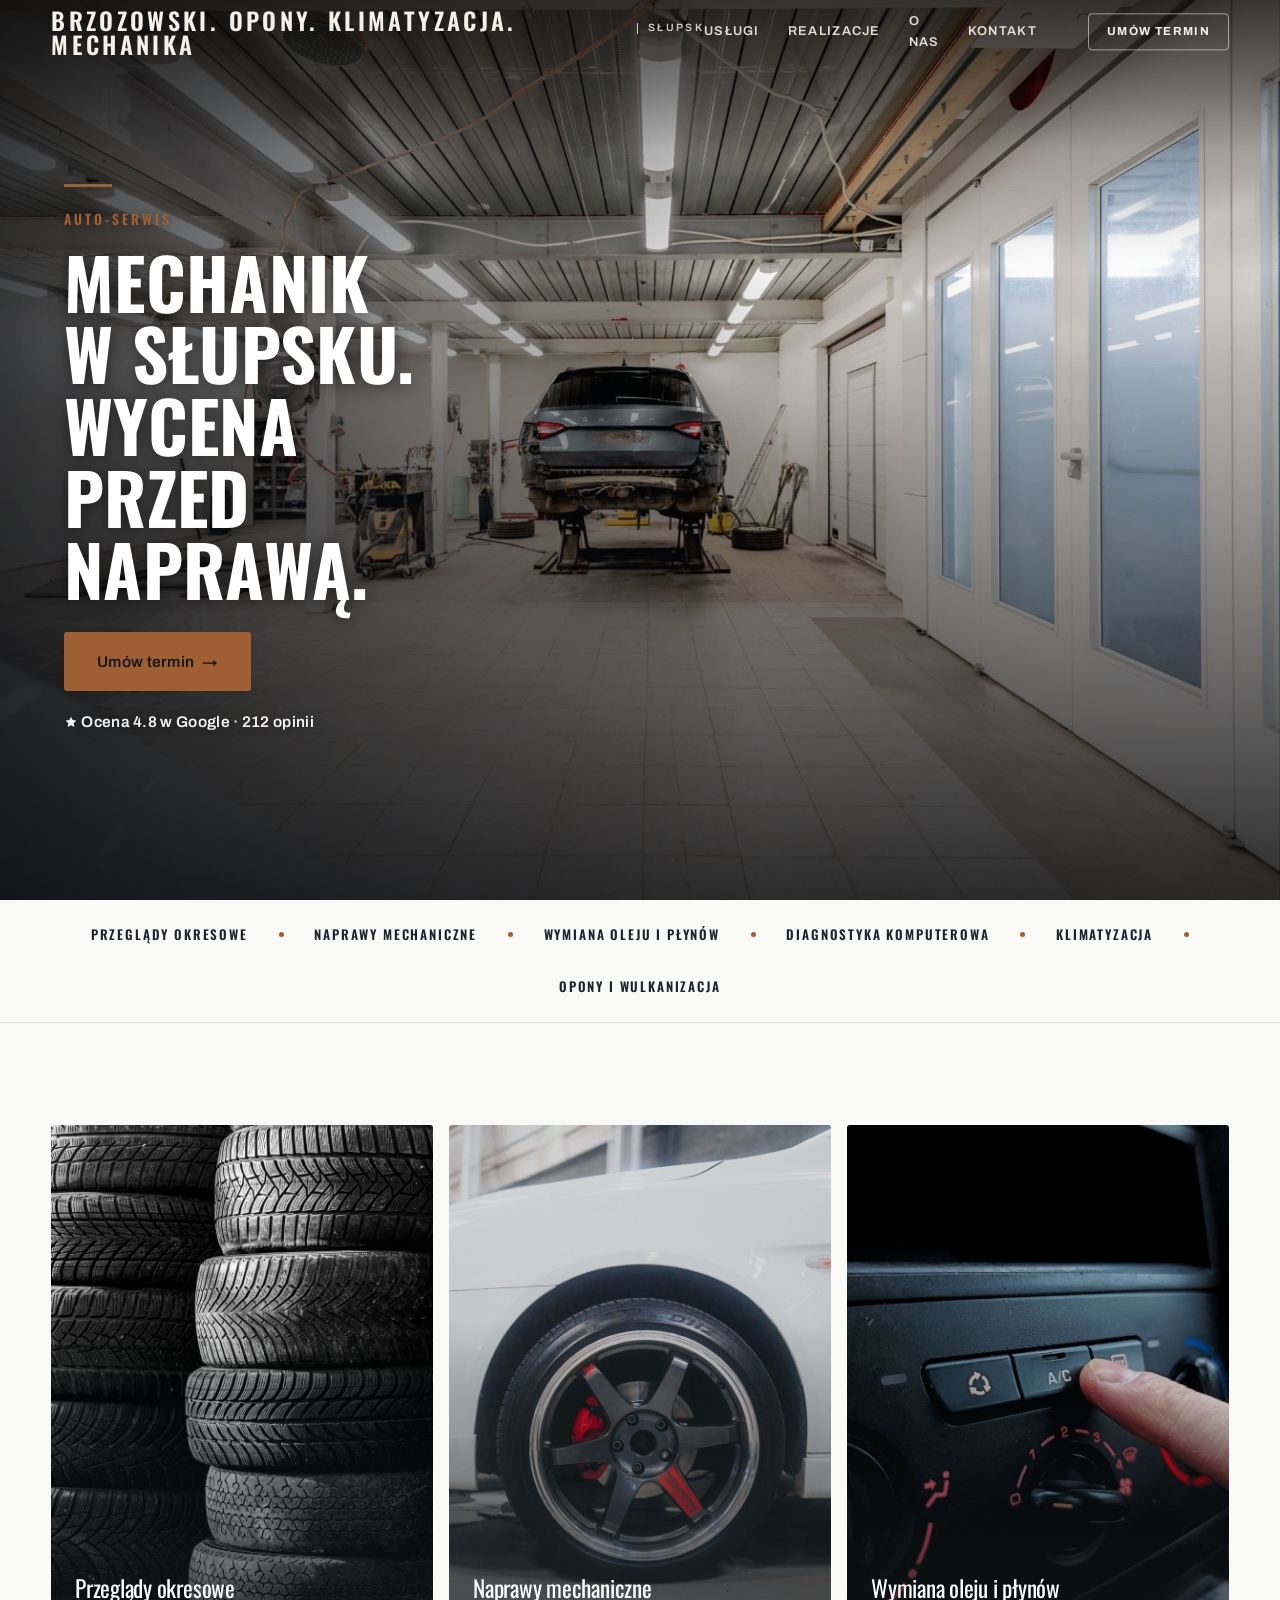
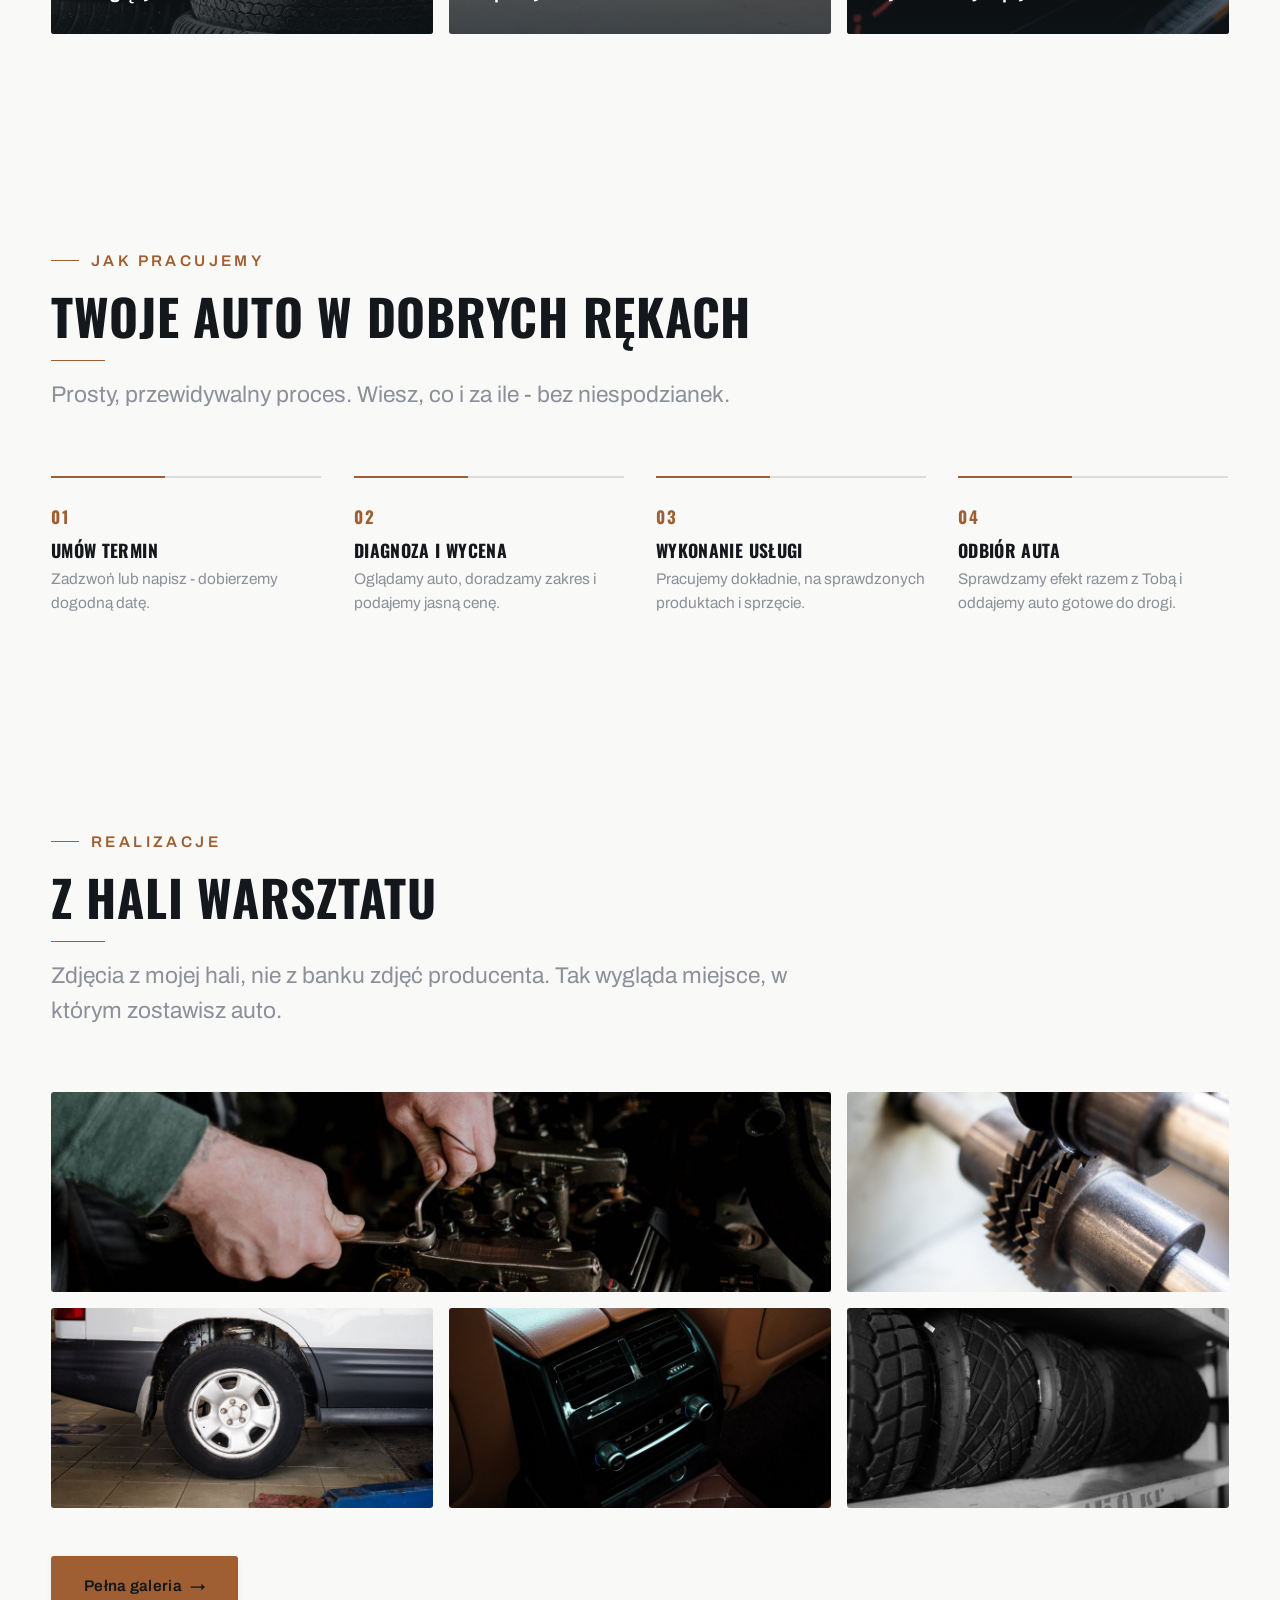
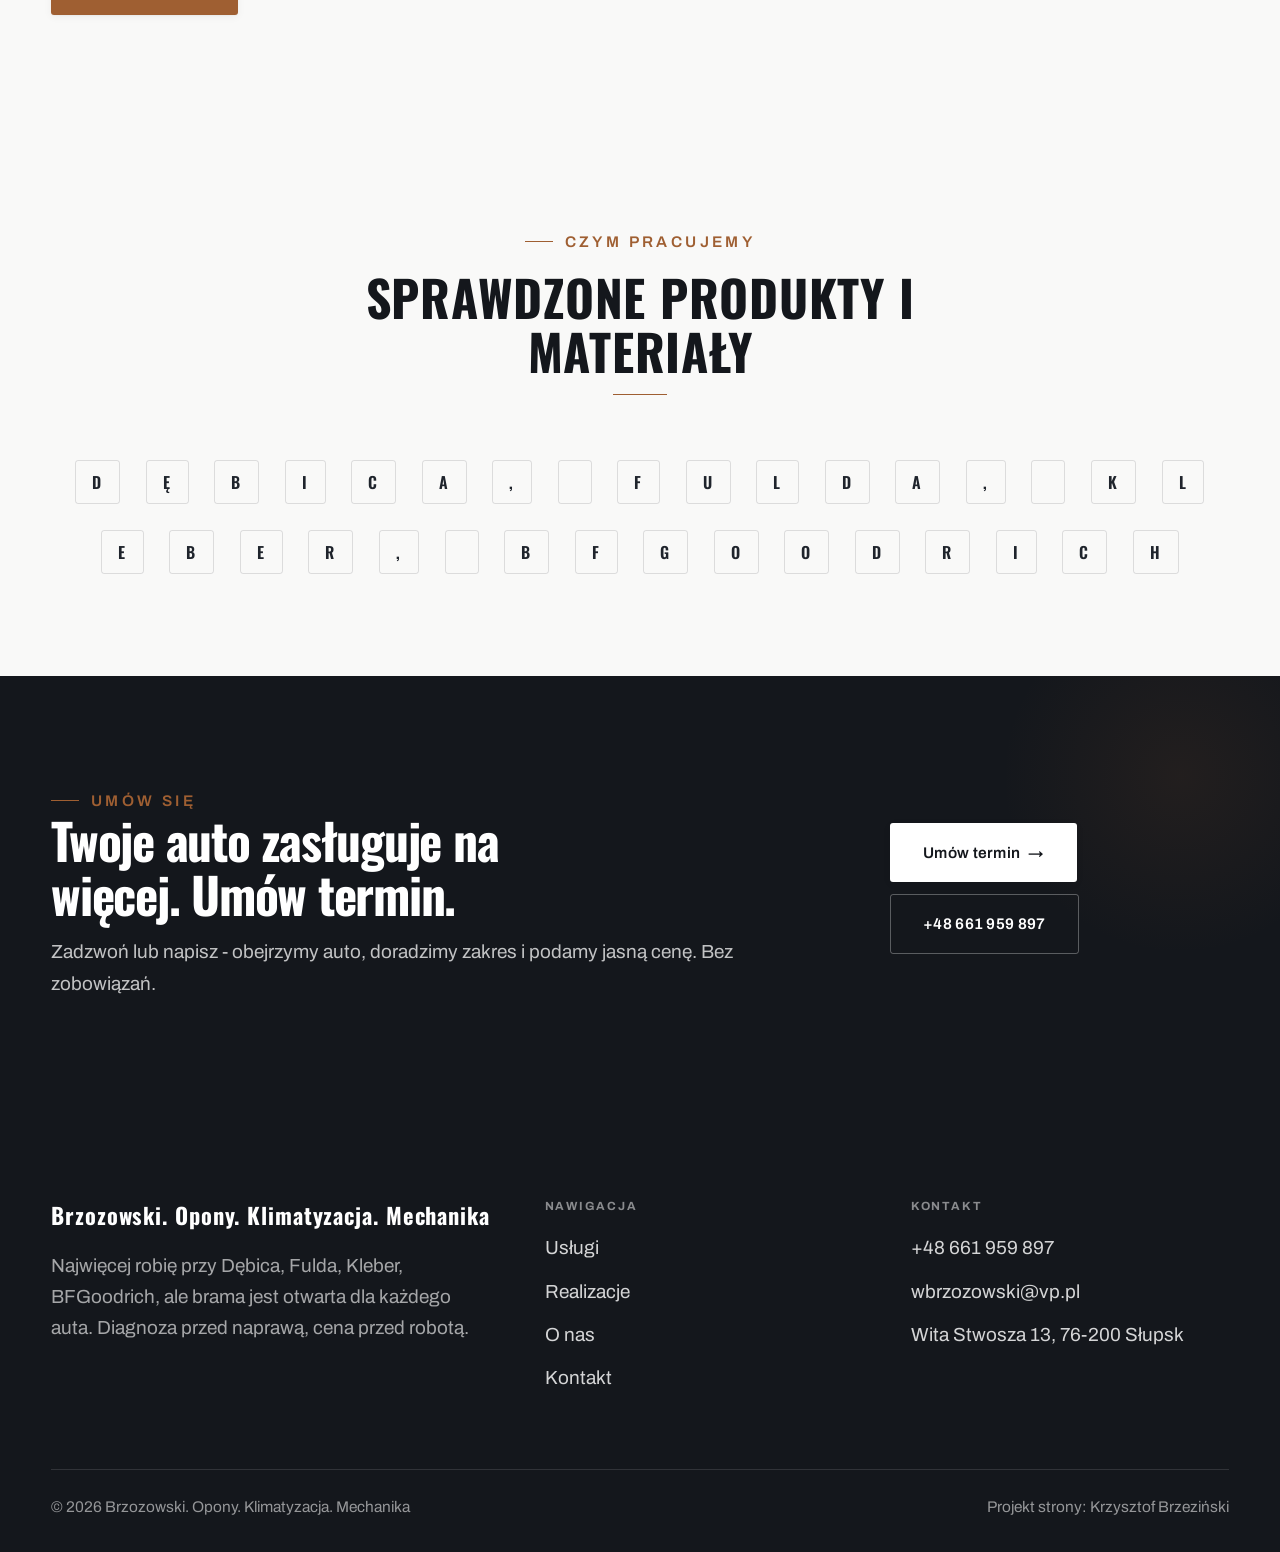
==== index.html @ 08a85382 "Strona demo: brzozowski-opony-klimatyzacja-mechanika" ====
<!DOCTYPE html>
<html lang="pl">
<head>
<meta charset="UTF-8">
<meta name="viewport" content="width=device-width, initial-scale=1.0">
<title>Mechanik Słupsk - serwis i naprawy | Brzozowski. Opony. Klimatyzacja. Mechanika</title>
<meta name="description" content="Mechanik Słupsk - od przeglądu po rozrząd. Cena przed naprawą, gwarancja na robociznę, faktura VAT albo paragon. Zadzwoń: 661 959 897.">
<link rel="preconnect" href="https://fonts.googleapis.com">
<link rel="preconnect" href="https://fonts.gstatic.com" crossorigin>
<link href="https://fonts.googleapis.com/css2?family=Oswald:wght@500;600;700&family=Archivo:wght@400;500;600&display=swap" rel="stylesheet">
<link rel="stylesheet" href="assets/styles.css">
</head>
<body>

<header class="nav">
  <div class="wrap nav-inner">
    <a class="brand" href="index.html"><span class="name">Brzozowski. Opony. Klimatyzacja. Mechanika</span><span class="sub">Słupsk</span></a>
    <nav class="nav-links">
      <a href="oferta.html">Usługi</a>
      <a href="realizacje.html">Realizacje</a>
      <a href="o-nas.html">O nas</a>
      <a href="kontakt.html">Kontakt</a>
      <a href="kontakt.html" class="btn btn-accent">Umów termin</a>
    </nav>
    <button class="nav-toggle" aria-label="Menu"><span></span><span></span><span></span></button>
  </div>
</header>

<section class="hero-auto">
  <img class="ha-bg" src="img/hero.jpg" alt="Brzozowski. Opony. Klimatyzacja. Mechanika">
  <div class="ha-veil"></div>
  <div class="ha-inner">
    <span class="ha-tick" aria-hidden="true"></span>
    <span class="ha-kicker">Auto-serwis</span>
    <h1 class="ha-claim">Mechanik w Słupsku. Wycena przed naprawą.</h1>
    <a href="kontakt.html" class="btn btn-accent ha-cta">Umów termin <span class="arr">→</span></a>
      <p class="ha-rating"><svg class="ico-star" width="14" height="14" viewBox="0 0 24 24" style="vertical-align:-2px" aria-hidden="true"><path d="M12 2.8l2.85 5.8 6.4.93-4.63 4.5 1.1 6.37L12 17.4l-5.72 3 1.1-6.37-4.63-4.5 6.4-.93L12 2.8Z" fill="currentColor"/></svg> Ocena 4.8 w Google · 212 opinii</p>
  </div>
</section>
<section class="spec-ribbon">
  <div class="wrap">
    <ul class="sr-row reveal"><li>Przeglądy okresowe</li><li>Naprawy mechaniczne</li><li>Wymiana oleju i płynów</li><li>Diagnostyka komputerowa</li><li>Klimatyzacja</li><li>Opony i wulkanizacja</li></ul>
  </div>
</section>
<section class="gateways-band">
  <div class="wrap">
    <div class="gateways">
      <a href="oferta.html" class="gateway reveal"><img src="img/g1.jpg" alt="Przeglądy okresowe" loading="lazy"><span class="g-ttl">Przeglądy okresowe</span></a>
      <a href="oferta.html" class="gateway reveal"><img src="img/g2.jpg" alt="Naprawy mechaniczne" loading="lazy"><span class="g-ttl">Naprawy mechaniczne</span></a>
      <a href="oferta.html" class="gateway reveal"><img src="img/g3.jpg" alt="Wymiana oleju i płynów" loading="lazy"><span class="g-ttl">Wymiana oleju i płynów</span></a>
    </div>
  </div>
</section>
<section class="auto-proc">
  <div class="wrap">
    <div class="head reveal">
      <span class="eyebrow">Jak pracujemy</span>
      <h2>Twoje auto w dobrych rękach</h2>
      <p>Prosty, przewidywalny proces. Wiesz, co i za ile - bez niespodzianek.</p>
    </div>
    <ol class="auto-proc-row">
      <li class="reveal"><span class="ap-no">01</span><h3>Umów termin</h3><p>Zadzwoń lub napisz - dobierzemy dogodną datę.</p></li>
      <li class="reveal"><span class="ap-no">02</span><h3>Diagnoza i wycena</h3><p>Oglądamy auto, doradzamy zakres i podajemy jasną cenę.</p></li>
      <li class="reveal"><span class="ap-no">03</span><h3>Wykonanie usługi</h3><p>Pracujemy dokładnie, na sprawdzonych produktach i sprzęcie.</p></li>
      <li class="reveal"><span class="ap-no">04</span><h3>Odbiór auta</h3><p>Sprawdzamy efekt razem z Tobą i oddajemy auto gotowe do drogi.</p></li>
    </ol>
  </div>
</section>
<section>
  <div class="wrap">
    <div class="head reveal">
      <span class="eyebrow">Realizacje</span>
      <h2>Z hali warsztatu</h2>
      <p>Zdjęcia z mojej hali, nie z banku zdjęć producenta. Tak wygląda miejsce, w którym zostawisz auto.</p>
    </div>
    <div class="gallery">
      <div class="tile t-two3 reveal"><img src="img/g4.jpg" alt="Serwis klimatyzacji" loading="lazy"><div class="cap">Serwis klimatyzacji</div></div>
      <div class="tile t-third reveal"><img src="img/g5.jpg" alt="Wymiana opon" loading="lazy"><div class="cap">Wymiana opon</div></div>
      <div class="tile t-third reveal"><img src="img/g6.jpg" alt="Auto gotowe do odbioru" loading="lazy"><div class="cap">Auto gotowe do odbioru</div></div>
      <div class="tile t-third reveal"><img src="img/g7.jpg" alt="Brzozowski. Opony. Klimatyzacja. Mechanika" loading="lazy"></div>
      <div class="tile t-third reveal"><img src="img/g8.jpg" alt="Brzozowski. Opony. Klimatyzacja. Mechanika" loading="lazy"></div>
    </div>
    <div style="margin-top:var(--space-7)" class="reveal"><a href="realizacje.html" class="btn btn-accent">Pełna galeria <span class="arr">→</span></a></div>
  </div>
</section>
<section class="auto-marki">
  <div class="wrap">
    <div class="head center reveal">
      <span class="eyebrow">Czym pracujemy</span>
      <h2>Sprawdzone produkty i materiały</h2>
    </div>
    <ul class="marki-list reveal"><li>D</li><li>ę</li><li>b</li><li>i</li><li>c</li><li>a</li><li>,</li><li> </li><li>F</li><li>u</li><li>l</li><li>d</li><li>a</li><li>,</li><li> </li><li>K</li><li>l</li><li>e</li><li>b</li><li>e</li><li>r</li><li>,</li><li> </li><li>B</li><li>F</li><li>G</li><li>o</li><li>o</li><li>d</li><li>r</li><li>i</li><li>c</li><li>h</li></ul>
  </div>
</section>
<section class="cta">
  <div class="wrap">
    <div class="reveal">
      <span class="eyebrow">Umów się</span>
      <h2>Twoje auto zasługuje na więcej. Umów termin.</h2>
      <p>Zadzwoń lub napisz - obejrzymy auto, doradzimy zakres i podamy jasną cenę. Bez zobowiązań.</p>
    </div>
    <div class="cta-actions reveal">
      <a href="kontakt.html" class="btn btn-light">Umów termin <span class="arr">→</span></a>
      <a href="tel:+48661959897" class="btn btn-ghost" style="color:#fff;border-color:rgba(255,255,255,.3)">+48 661 959 897</a>
    </div>
  </div>
</section>

<footer>
  <div class="wrap">
    <div class="foot-grid">
      <div class="foot-brand">
        <div class="name">Brzozowski. Opony. Klimatyzacja. Mechanika</div>
        <p>Najwięcej robię przy Dębica, Fulda, Kleber, BFGoodrich, ale brama jest otwarta dla każdego auta. Diagnoza przed naprawą, cena przed robotą.</p>
      </div>
      <div class="foot-col">
        <h4>Nawigacja</h4>
        <a href="oferta.html">Usługi</a>
        <a href="realizacje.html">Realizacje</a>
        <a href="o-nas.html">O nas</a>
        <a href="kontakt.html">Kontakt</a>
      </div>
      <div class="foot-col">
        <h4>Kontakt</h4>
        <a href="tel:+48661959897">+48 661 959 897</a>
        <a href="mailto:wbrzozowski@vp.pl">wbrzozowski@vp.pl</a>
        <p>Wita Stwosza 13, 76-200 Słupsk</p>
      </div>
    </div>
    <div class="foot-bot">
      <span>© 2026 Brzozowski. Opony. Klimatyzacja. Mechanika</span>
      <span>Projekt strony: Krzysztof Brzeziński</span>
    </div>
  </div>
</footer>
<div class="sticky-reserve"><a class="sr-book" href="kontakt.html">Umów termin</a><a class="sr-call" href="tel:+48661959897" aria-label="Zadzwoń"><svg class="ico-tel" width="16" height="16" viewBox="0 0 24 24" fill="none" aria-hidden="true"><path d="M6.6 10.8a15.5 15.5 0 0 0 6.6 6.6l2.2-2.2a1 1 0 0 1 1-.24 11.4 11.4 0 0 0 3.6.58 1 1 0 0 1 1 1V20a1 1 0 0 1-1 1A17 17 0 0 1 3 4a1 1 0 0 1 1-1h3.5a1 1 0 0 1 1 1c0 1.25.2 2.46.58 3.6a1 1 0 0 1-.25 1l-2.23 2.2Z" fill="currentColor"/></svg></a></div>

<script src="assets/main.js"></script>
</body>
</html>
---- assets/styles.css ----
/* ============================================================
   STOLBASZ — premium, architektoniczny B2B fit-out
   Jasna paleta, zero brązu. System wg premium-web-craft.
   Projekt strony: Krzysztof Brzeziński
   ============================================================ */

:root{
  /* PALETA — jasna, architektoniczna, chłodna */
  --paper:#f4f5f7;          /* główne tło */
  --paper-2:#e7e9ee;        /* sekcje alternatywne (chłodny jasny szary) */
  --paper-3:#e7e9ee;        /* delikatne wypełnienia */
  --ink:#14171c;            /* tekst główny — chłodny grafit */
  --ink-soft:#1f242c;       /* nagłówki drugorzędne */
  --muted:#8b9099;          /* tekst poboczny */
  --line:rgba(20,23,28,.12);/* hairline */
  --accent:#c8a04a;         /* stonowany petrol-slate — jedyny akcent */
  --accent-d:#9a7a31;
  --accent-soft:rgba(200,160,74,.10);
  --dark:#14171c;           /* sekcje ciemne (stopka/CTA) */

  /* ODSTĘPY — skala 4/8 */
  --space-1:4px; --space-2:8px; --space-3:12px; --space-4:16px; --space-5:24px;
  --space-6:32px; --space-7:48px; --space-8:64px; --space-9:96px; --space-10:128px;

  /* TYPOGRAFIA — fluid clamp() (skala podbita 16.07.2026: większe, czytelniejsze litery — uwaga Adama) */
  --text-sm:clamp(.9rem,.87rem + .12vw,1rem);
  --text-base:clamp(1.08rem,1.04rem + .18vw,1.2rem);
  --text-lg:clamp(1.24rem,1.15rem + .34vw,1.44rem);
  --text-h3:clamp(1.34rem,1.22rem + .55vw,1.66rem);
  --text-h2:clamp(2.1rem,1.66rem + 2.1vw,3.1rem);
  --text-h1:clamp(2.9rem,2.1rem + 4vw,5.1rem);

  /* PROMIENIE — architektoniczne, raczej ostre */
  --r-sm:3px; --r-md:6px; --r-lg:10px;

  /* RUCH */
  --ease:cubic-bezier(.25,.46,.45,.94); --dur:.24s;

  /* CIENIE — miękkie, warstwowe */
  --sh-sm:0 1px 2px rgba(16,24,32,.04), 0 2px 8px rgba(16,24,32,.05);
  --sh-md:0 2px 6px rgba(16,24,32,.05), 0 12px 28px -8px rgba(16,24,32,.12);
  --sh-lg:0 6px 14px rgba(16,24,32,.07), 0 26px 56px -18px rgba(16,24,32,.22);

  --hairline:1px solid var(--line);

  --font-display:'Oswald','Archivo',sans-serif;
  --font-body:'Archivo',sans-serif;
}

*{box-sizing:border-box;margin:0;padding:0}
html{scroll-behavior:smooth}
body{
  font-family:var(--font-body);
  font-size:var(--text-base);
  line-height:1.65;
  color:var(--ink);
  background:var(--paper);
  -webkit-font-smoothing:antialiased;
  text-rendering:optimizeLegibility;
}
img{max-width:100%;display:block}
a{color:inherit;text-decoration:none}

.wrap{width:min(92%,1180px);margin-inline:auto}
section{padding-block:clamp(52px,6.5vw,96px)}

h1,h2,h3{font-family:var(--font-display);font-weight:700;line-height:1.08;letter-spacing:-.02em;color:var(--ink)}
h1{font-size:var(--text-h1);letter-spacing:-.035em}
h2{font-size:var(--text-h2);letter-spacing:-.025em}
h3{font-size:var(--text-h3)}
p{max-width:65ch}

.eyebrow{
  font-family:var(--font-body);
  font-size:var(--text-sm);
  font-weight:600;
  letter-spacing:.18em;
  text-transform:uppercase;
  color:var(--accent);
  display:inline-flex;align-items:center;gap:var(--space-3);
}
.eyebrow::before{content:"";width:28px;height:1px;background:var(--accent);display:inline-block}

.muted{color:var(--muted)}
.lead{font-size:var(--text-lg);line-height:1.55;color:var(--ink-soft);max-width:50ch}

/* ---------- BUTTONS ---------- */
.btn{
  display:inline-flex;align-items:center;gap:var(--space-2);
  font-weight:600;font-size:var(--text-sm);letter-spacing:.02em;
  padding:var(--space-4) var(--space-6);
  border-radius:var(--r-sm);
  transition:transform var(--dur) var(--ease),box-shadow var(--dur) var(--ease),background var(--dur) var(--ease);
  cursor:pointer;border:1px solid transparent;
}
.btn-accent{background:var(--accent);color:#fff;box-shadow:var(--sh-sm)}
.btn-accent:hover{background:var(--accent-d);transform:translateY(-2px);box-shadow:var(--sh-md)}
.btn-accent:active{transform:translateY(0);box-shadow:var(--sh-sm)}
.btn-ghost{background:transparent;color:var(--ink);border-color:var(--line)}
.btn-ghost:hover{border-color:var(--accent);color:var(--accent);transform:translateY(-2px)}
.btn-light{background:#fff;color:var(--ink);box-shadow:var(--sh-sm)}
.btn-light:hover{transform:translateY(-2px);box-shadow:var(--sh-md)}
.btn .arr{transition:transform var(--dur) var(--ease)}
.btn:hover .arr{transform:translateX(4px)}

/* ---------- NAV ---------- */
.nav{
  position:sticky;top:0;z-index:50;
  background:color-mix(in srgb,var(--paper) 88%,transparent);
  backdrop-filter:saturate(140%) blur(10px);
  border-bottom:var(--hairline);
}
.nav-inner{display:flex;align-items:center;justify-content:space-between;height:72px}
.brand{display:flex;flex-direction:column;line-height:1}
.brand .name{font-family:var(--font-display);font-weight:800;font-size:1.35rem;letter-spacing:.04em}
.brand .sub{font-size:.62rem;letter-spacing:.34em;text-transform:uppercase;color:var(--muted);margin-top:5px}
.nav-links{display:flex;align-items:center;gap:var(--space-6)}
.nav-links a{font-size:var(--text-sm);font-weight:500;color:var(--ink-soft);position:relative;padding-block:4px;transition:color var(--dur) var(--ease)}
.nav-links a::after{content:"";position:absolute;left:0;bottom:0;width:0;height:1.5px;background:var(--accent);transition:width var(--dur) var(--ease)}
.nav-links a:hover,.nav-links a.active{color:var(--ink)}
.nav-links a:hover::after,.nav-links a.active::after{width:100%}
.nav-links .btn{padding:var(--space-2) var(--space-5)}
/* przyciski w nav: właściwy kolor (przebij .nav-links a) + bez podkreślenia */
.nav-links a.btn-accent{color:#fff}
.nav-links a.btn-ghost,.nav-links a.btn-light{color:var(--ink)}
.nav-links a.btn::after{display:none}
.nav-toggle{display:none;background:none;border:none;cursor:pointer;flex-direction:column;gap:5px;padding:8px}
.nav-toggle span{width:24px;height:2px;background:var(--ink);transition:var(--dur)}

/* ---------- HERO (split) ---------- */
.hero{position:relative;overflow:hidden;border-bottom:var(--hairline)}
.hero-grid{display:grid;grid-template-columns:1.05fr .95fr;gap:clamp(24px,4vw,60px);align-items:center;
  padding-block:clamp(36px,4.5vw,64px)}
.hero-copy .eyebrow{margin-bottom:var(--space-5)}
.hero-copy h1{margin-bottom:var(--space-5)}
.hero-copy .lead{margin-bottom:var(--space-7)}
.hero-actions{display:flex;flex-wrap:wrap;gap:var(--space-4)}
.hero-art{position:relative;aspect-ratio:4/3;border-radius:var(--r-lg);overflow:hidden;box-shadow:var(--sh-lg)}
.hero-art img{width:100%;height:100%;object-fit:cover}
.hero-art::after{content:"";position:absolute;inset:0;background:linear-gradient(180deg,transparent 55%,rgba(18,24,28,.28))}
.hero-badge{position:absolute;left:var(--space-5);bottom:var(--space-5);z-index:2;
  background:rgba(252,252,251,.94);backdrop-filter:blur(4px);
  border-radius:var(--r-md);padding:var(--space-4) var(--space-5);box-shadow:var(--sh-md);max-width:78%}
.hero-badge strong{display:block;font-family:var(--font-display);font-size:1rem;letter-spacing:-.01em}
.hero-badge span{font-size:var(--text-sm);color:var(--muted)}

/* ---------- HERO duży / kinowy (strona główna) ---------- */
.hero-cine{position:relative;min-height:clamp(560px,82vh,840px);min-height:clamp(560px,82svh,840px);display:flex;align-items:center;overflow:hidden;border-bottom:var(--hairline)}
.hero-cine>img{position:absolute;inset:0;width:100%;height:100%;object-fit:cover;z-index:0}
.hero-cine::after{content:"";position:absolute;inset:0;z-index:1;
  background:linear-gradient(95deg,rgba(13,18,23,.86) 0%,rgba(13,18,23,.64) 32%,rgba(13,18,23,.24) 62%,rgba(13,18,23,.04) 100%)}
.hero-cine .wrap{position:relative;z-index:2;padding-block:var(--space-8)}
.hero-cine .hero-copy{max-width:660px}
.hero-cine .eyebrow{color:#fff;margin-bottom:var(--space-5)}
.hero-cine .eyebrow::before{background:#fff}
.hero-cine h1{color:#fff;margin-bottom:var(--space-5);font-size:clamp(2.9rem,2rem + 4.4vw,5.2rem)}
.hero-cine .lead{color:rgba(255,255,255,.92);max-width:48ch;margin-bottom:var(--space-7)}
.hero-cine .hero-actions{display:flex;flex-wrap:wrap;gap:var(--space-4)}
@media(max-width:680px){
  .hero-cine{min-height:clamp(520px,76vh,640px);min-height:clamp(520px,76svh,640px);align-items:flex-end}
  .hero-cine::after{background:linear-gradient(0deg,rgba(13,18,23,.9) 6%,rgba(13,18,23,.45) 55%,rgba(13,18,23,.25) 100%)}
  .hero-cine .wrap{padding-bottom:var(--space-9)}
}

/* full-bleed hero variant (podstrony) */
.pagehead{position:relative;min-height:46vh;min-height:46svh;display:flex;align-items:flex-end;overflow:hidden;border-bottom:var(--hairline)}
.pagehead img{position:absolute;inset:0;width:100%;height:100%;object-fit:cover}
.pagehead::after{content:"";position:absolute;inset:0;background:linear-gradient(180deg,rgba(18,24,28,.25),rgba(18,24,28,.62))}
.pagehead .wrap{position:relative;z-index:2;padding-block:var(--space-9);color:#fff}
.pagehead h1{color:#fff;max-width:18ch}
.pagehead .eyebrow{color:#fff}
.pagehead .eyebrow::before{background:#fff}
.pagehead p{color:rgba(255,255,255,.86);margin-top:var(--space-4);max-width:54ch}

/* ---------- STRIP (pasek skrótów / liczby) ---------- */
.strip{background:var(--dark);color:#fff}
.strip .wrap{display:grid;grid-template-columns:repeat(4,1fr);gap:var(--space-6);padding-block:var(--space-8)}
.strip .item .k{font-family:var(--font-display);font-size:clamp(1.6rem,1.2rem + 1.4vw,2.4rem);font-weight:800;letter-spacing:-.02em;color:#fff}
.strip .item .v{font-size:var(--text-sm);color:rgba(255,255,255,.66);margin-top:var(--space-2);line-height:1.45}
.strip .item{border-left:2px solid var(--accent);padding-left:var(--space-5)}

/* ---------- SECTION HEAD ---------- */
.head{max-width:48rem;margin-bottom:var(--space-8)}
.head.center{margin-inline:auto;text-align:center}
.head .eyebrow{margin-bottom:var(--space-4)}
.head h2{margin-bottom:var(--space-4)}
.head p{color:var(--muted);font-size:var(--text-lg);line-height:1.55}
.head.center p{margin-inline:auto}

/* ---------- INTRO SPLIT ---------- */
.split{display:grid;grid-template-columns:.92fr 1.08fr;gap:clamp(28px,5vw,80px);align-items:center}
.split.rev{grid-template-columns:1.08fr .92fr}
.split.rev .split-art{order:-1}
.split-art{position:relative;aspect-ratio:5/4;border-radius:var(--r-lg);overflow:hidden;box-shadow:var(--sh-lg)}
.split-art img{width:100%;height:100%;object-fit:cover}
.split-copy h2{margin-bottom:var(--space-5)}
.split-copy p+p{margin-top:var(--space-4)}
.split-copy .btn{margin-top:var(--space-6)}

/* ---------- SERVICES (zakres) ---------- */
.svc-grid{display:grid;grid-template-columns:repeat(auto-fit,minmax(280px,1fr));gap:var(--space-5)}
.svc{background:#fff;border:var(--hairline);border-radius:var(--r-md);padding:var(--space-7) var(--space-6);
  transition:transform var(--dur) var(--ease),box-shadow var(--dur) var(--ease),border-color var(--dur) var(--ease);
  position:relative;overflow:hidden}
.svc::before{content:"";position:absolute;left:0;top:0;width:3px;height:0;background:var(--accent);transition:height var(--dur) var(--ease)}
.svc:hover{transform:translateY(-4px);box-shadow:var(--sh-md);border-color:transparent}
.svc:hover::before{height:100%}
.svc .ic{font-family:var(--font-display);font-size:.8rem;font-weight:700;letter-spacing:.12em;color:var(--accent);margin-bottom:var(--space-4)}
.svc h3{margin-bottom:var(--space-3);font-size:1.22rem}
.svc p{color:var(--muted);font-size:var(--text-base);line-height:1.6}

/* big detailed service rows */
.svc-row{display:grid;grid-template-columns:.8fr 1.2fr;gap:clamp(20px,4vw,60px);align-items:center;padding-block:var(--space-8)}
.svc-row+.svc-row{border-top:var(--hairline)}
.svc-row.rev{grid-template-columns:1.2fr .8fr}
.svc-row.rev .svc-row-art{order:-1}
.svc-row-art{aspect-ratio:4/3;border-radius:var(--r-md);overflow:hidden;box-shadow:var(--sh-md)}
.svc-row-art img{width:100%;height:100%;object-fit:cover}
.svc-row h3{font-size:1.5rem;margin-bottom:var(--space-4)}
.svc-row .num{font-family:var(--font-display);font-size:.85rem;font-weight:700;letter-spacing:.14em;color:var(--accent);display:block;margin-bottom:var(--space-3)}
.svc-row ul{list-style:none;margin-top:var(--space-4);display:flex;flex-direction:column;gap:var(--space-2)}
.svc-row li{position:relative;padding-left:var(--space-5);color:var(--muted);font-size:var(--text-base)}
.svc-row li::before{content:"";position:absolute;left:0;top:.62em;width:8px;height:1px;background:var(--accent)}

/* ---------- GALLERY (realizacje) ---------- */
.gallery{display:grid;grid-template-columns:repeat(12,1fr);gap:var(--space-4);grid-auto-rows:200px}
/* GALERIA MASONRY — pionowe zdjęcia (portrety beauty/wellness) bez przycinania: kolumny, height auto */
.gallery-masonry{column-count:3;column-gap:var(--space-4)}
@media(max-width:900px){.gallery-masonry{column-count:2}}
@media(max-width:560px){.gallery-masonry{column-count:1}}
.gallery-masonry .m-tile{break-inside:avoid;margin:0 0 var(--space-4);padding:0;position:relative;overflow:hidden;border-radius:var(--r-md);border:1px solid var(--line)}
.gallery-masonry .m-tile img{width:100%;height:auto;display:block}
.gallery-masonry .m-tile .cap{position:absolute;left:0;right:0;bottom:0;padding:var(--space-4);color:#fff;background:linear-gradient(0deg,rgba(0,0,0,.55),transparent);font-size:var(--text-sm)}
.gallery-masonry .m-tile .cap small{display:block;font-weight:400;opacity:.78;letter-spacing:.04em;text-transform:uppercase;font-size:.66rem;margin-top:3px}
.tile{position:relative;overflow:hidden;border-radius:var(--r-md);box-shadow:var(--sh-sm);
  transition:transform var(--dur) var(--ease),box-shadow var(--dur) var(--ease)}
.tile img{width:100%;height:100%;object-fit:cover;transition:transform .6s var(--ease)}
.tile:hover{box-shadow:var(--sh-md)}
.tile:hover img{transform:scale(1.05)}
.tile .cap{position:absolute;left:0;right:0;bottom:0;padding:var(--space-5) var(--space-4) var(--space-4);
  background:linear-gradient(transparent,rgba(18,24,28,.78));color:#fff;
  font-size:var(--text-sm);font-weight:600;letter-spacing:.01em;
  opacity:0;transform:translateY(8px);transition:var(--dur) var(--ease)}
.tile:hover .cap{opacity:1;transform:translateY(0)}
.tile .cap small{display:block;font-weight:400;opacity:.78;letter-spacing:.04em;text-transform:uppercase;font-size:.66rem;margin-top:3px}
/* bento spans */
.t-wide{grid-column:span 6}
.t-tall{grid-column:span 6;grid-row:span 2}
.t-std{grid-column:span 6}
.t-third{grid-column:span 4}
.t-two3{grid-column:span 8}

/* ---------- TRUST / WIARYGODNOŚĆ ---------- */
.trust{background:var(--paper-2)}
.trust-grid{display:grid;grid-template-columns:repeat(auto-fit,minmax(240px,1fr));gap:var(--space-5);margin-top:var(--space-7)}
.trust-card{background:#fff;border-radius:var(--r-md);padding:var(--space-7) var(--space-6);box-shadow:var(--sh-sm);border-top:3px solid var(--accent)}
.trust-card .big{font-family:var(--font-display);font-size:clamp(1.8rem,1.3rem + 1.6vw,2.6rem);font-weight:800;letter-spacing:-.02em;color:var(--ink);line-height:1}
.trust-card h3{font-size:1.12rem;margin:var(--space-3) 0 var(--space-2)}
.trust-card p{color:var(--muted);font-size:var(--text-base);line-height:1.55}

/* ---------- CTA band ---------- */
.cta{background:var(--dark);color:#fff;position:relative;overflow:hidden}
.cta .wrap{display:grid;grid-template-columns:1.4fr .6fr;gap:var(--space-7);align-items:center;position:relative;z-index:2}
.cta h2{color:#fff;max-width:20ch}
.cta p{color:rgba(255,255,255,.74);margin-top:var(--space-4)}
.cta-actions{display:flex;flex-direction:column;gap:var(--space-3);align-items:flex-start}
.cta::before{content:"";position:absolute;right:-80px;top:-80px;width:360px;height:360px;border-radius:50%;
  background:radial-gradient(circle,var(--accent-soft),transparent 70%)}

/* ---------- CONTACT ---------- */
.contact-grid{display:grid;grid-template-columns:.85fr 1.15fr;gap:clamp(28px,4vw,56px);align-items:start}
.info-list{display:flex;flex-direction:column;gap:var(--space-2)}
.info-row{display:flex;gap:var(--space-4);align-items:flex-start;padding-block:var(--space-4);border-bottom:var(--hairline)}
.info-row .ic{flex:none;width:42px;height:42px;display:grid;place-items:center;border-radius:50%;
  background:var(--accent-soft);color:var(--accent);font-size:1.05rem}
.info-row .lbl{font-size:.72rem;letter-spacing:.14em;text-transform:uppercase;color:var(--muted)}
.info-row .val{font-weight:600;font-size:var(--text-base);margin-top:2px}
.info-row a.val:hover{color:var(--accent)}
.map{border:none;border-radius:var(--r-lg);box-shadow:var(--sh-md);width:100%;height:100%;min-height:380px;filter:grayscale(.2) contrast(1.02)}
.form{background:#fff;border:var(--hairline);border-radius:var(--r-lg);padding:clamp(24px,3vw,40px);box-shadow:var(--sh-sm)}
.form .fld{margin-bottom:var(--space-5)}
.form label{display:block;font-size:var(--text-sm);font-weight:600;margin-bottom:var(--space-2)}
.form input,.form textarea{width:100%;font-family:inherit;font-size:var(--text-base);color:var(--ink);
  padding:var(--space-4);border:var(--hairline);border-radius:var(--r-sm);background:var(--paper);transition:border-color var(--dur)}
.form input:focus,.form textarea:focus{outline:none;border-color:var(--accent);background:#fff}
.form textarea{resize:vertical;min-height:120px}
.form .note{font-size:var(--text-sm);color:var(--muted);margin-top:var(--space-3)}

/* ---------- FOOTER ---------- */
footer{background:var(--dark);color:#fff;padding-block:var(--space-9) var(--space-6)}
.foot-grid{display:grid;grid-template-columns:1.4fr 1fr 1fr;gap:var(--space-7);margin-bottom:var(--space-8)}
.foot-brand .name{font-family:var(--font-display);font-weight:800;font-size:1.4rem;letter-spacing:.04em}
.foot-brand p{color:rgba(255,255,255,.62);margin-top:var(--space-4);font-size:var(--text-base);max-width:38ch}
.foot-col h4{font-size:.74rem;letter-spacing:.16em;text-transform:uppercase;color:rgba(255,255,255,.5);margin-bottom:var(--space-4)}
.foot-col a,.foot-col p{display:block;color:rgba(255,255,255,.82);font-size:var(--text-base);margin-bottom:var(--space-3)}
.foot-col a:hover{color:#fff}
.foot-bot{border-top:1px solid rgba(255,255,255,.12);padding-top:var(--space-5);display:flex;justify-content:space-between;flex-wrap:wrap;gap:var(--space-3);
  font-size:var(--text-sm);color:rgba(255,255,255,.55)}
.foot-bot a:hover{color:#fff}

/* ---------- REVEAL ---------- */
.reveal{opacity:0;transform:translateY(22px);transition:opacity .6s var(--ease),transform .6s var(--ease)}
.reveal.in{opacity:1;transform:none}

/* ---------- RESPONSIVE ---------- */
@media(max-width:920px){
  .hero-grid,.split,.split.rev,.svc-row,.svc-row.rev,.cta .wrap,.contact-grid,.foot-grid{grid-template-columns:1fr}
  .split.rev .split-art,.svc-row.rev .svc-row-art{order:0}
  .hero-art{aspect-ratio:16/10;max-height:420px}
  .strip .wrap{grid-template-columns:repeat(2,1fr);gap:var(--space-7)}
  .gallery{grid-auto-rows:180px}
  .t-wide,.t-tall,.t-std,.t-third,.t-two3{grid-column:span 6}
  .t-tall{grid-row:span 1}
  .cta-actions{flex-direction:row;flex-wrap:wrap}
  .foot-grid{gap:var(--space-6)}
}
@media(max-width:680px){
  .nav-links{position:fixed;inset:72px 0 auto 0;background:var(--paper);flex-direction:column;align-items:stretch;
    gap:0;padding:var(--space-4) 6%;border-bottom:var(--hairline);box-shadow:var(--sh-md);
    transform:translateY(-120%);transition:transform var(--dur) var(--ease)}
  .nav-links.open{transform:translateY(0)}
  .nav-links a{padding-block:var(--space-4);border-bottom:var(--hairline)}
  .nav-links .btn{margin-top:var(--space-3);justify-content:center}
  .nav-toggle{display:flex}
  .strip .wrap{grid-template-columns:1fr}
  .gallery{grid-template-columns:repeat(6,1fr)}
  .foot-grid{grid-template-columns:1fr}
}
@media(prefers-reduced-motion:reduce){
  *{animation-duration:.01ms!important;transition:none!important}
  .reveal{opacity:1!important;transform:none!important}
  html{scroll-behavior:auto}
}

/* ============================================================
   PREMIUM LAYER — destylat deep-researchu branż (anty-AI, spokój).
   Zmienne STOLBASZ (--accent/--ink/--paper/--line/--dark). Ruch ledwo
   zauważalny, krzywa cubic-bezier(.16,.84,.44,1); prefers-reduced-motion
   pokryte blanketem wyżej. Karty hairline zamiast cieni = #1 sygnał „nie-AI".
   ============================================================ */

/* więcej oddechu między sekcjami (liderzy: 110-130px) */
section{padding-block:clamp(64px,8vw,128px)}

/* 1) Aksamitny reveal — dłuższa, miękka krzywa zamiast „skoku" */
.reveal{transition:opacity .9s cubic-bezier(.16,.84,.44,1),transform .9s cubic-bezier(.16,.84,.44,1);will-change:opacity,transform}
/* stagger TYLKO w galerii (tam pozycja = porządek dzieci) */
.gallery .reveal:nth-child(2){transition-delay:.07s}
.gallery .reveal:nth-child(3){transition-delay:.14s}
.gallery .reveal:nth-child(4){transition-delay:.21s}
.gallery .reveal:nth-child(5){transition-delay:.28s}
.gallery .reveal:nth-child(6){transition-delay:.35s}

/* 2) Hero STATYCZNY na .hero-cine — Ken Burns CAŁKIEM WYŁĄCZONY 26.06 (3. zgłoszenie Szymona).
   GENEZA: animowanie scale na <img> hero z teksturami (cegły/framugi) re-samplinguje obraz
   klatka po klatce → na części ekranów drobne drganie/shimmer = „heroshot się trzęsie".
   translateY usunięto wcześniej, scale-only + will-change/GPU NIE wystarczyły do GWARANCJI gładkości.
   Krzysztof zażądał pewności („make sure, że błąd się nie pojawi") > efekt. Zero animacji = 0% drgania.
   Delikatny zoom zostaje TYLKO w pełnoekranowych hero gastro/studio (hg-bg/hs-bg — tło, inny
   mechanizm, chwalone, nigdy nie zgłaszane). NIE wracać do KB na .hero-cine bez realnego testu
   na sprzęcie klienta — to ryzyko regresji „trzęsienia”. */
/* BEZPIECZNY "wow" na hero = jednorazowy FADE-IN (opacity), nie zoom.
   opacity nie dotyka bitmapy → gładkie na KAŻDYM zdjęciu/ekranie/GPU, zero ryzyka migotania.
   Geometryczny ruch (scale/translate) na .hero-cine jest ZAKAZANY (bramka pilnuje). */
@keyframes heroFade{from{opacity:0}to{opacity:1}}
.hero-cine>img{transform:none;animation:heroFade 1.1s ease-out both}

/* 3) Akcentowy hairline pod nagłówkiem sekcji, który „rysuje się" przy wejściu */
.head h2{position:relative;padding-bottom:18px}
.head h2::after{content:"";position:absolute;left:0;bottom:0;height:1px;width:0;background:var(--accent);transition:width 1s cubic-bezier(.16,.84,.44,1) .15s}
.head.center h2::after{left:50%;transform:translateX(-50%)}
.head.reveal.in h2::after,.head.center.reveal.in h2::after{width:54px}

/* 4) Karty HAIRLINE zamiast cieni/zaokrągleń (najmocniejszy anty-AI detal) */
.svc{background:transparent;border:1px solid var(--line);border-radius:var(--r-sm);box-shadow:none}
.svc:hover{box-shadow:none;border-color:var(--accent);transform:translateY(-3px)}
.trust-card{background:transparent;box-shadow:none;border:1px solid var(--line);border-top:2px solid var(--accent);border-radius:var(--r-sm)}
.tile{box-shadow:none;border-radius:var(--r-sm)}
.tile:hover{box-shadow:none}

/* 5) Sticky-nav kondensuje się po przewinięciu (sygnał dopracowania) */
.nav{transition:box-shadow .4s ease,background .4s ease}
.nav.is-stuck{box-shadow:0 1px 0 var(--line),0 14px 30px -24px rgba(0,0,0,.45)}
.nav-inner{transition:height .35s var(--ease)}
.nav.is-stuck .nav-inner{height:60px}

/* 6) MANIFESTO — pełnoekranowy cytat-bohater (zastępuje generyczne „Dlaczego my") */
.manifesto{background:var(--paper-2);text-align:center}
.manifesto .wrap{max-width:60rem}
.manifesto p{font-family:var(--font-display);font-style:italic;font-size:clamp(1.6rem,1rem + 2.4vw,2.8rem);line-height:1.32;color:var(--ink-soft);margin-inline:auto;max-width:26ch;position:relative;padding-top:var(--space-8)}
.manifesto p::before{content:"";position:absolute;top:0;left:50%;transform:translateX(-50%);width:54px;height:1px;background:var(--accent)}
.manifesto p span{color:var(--accent);font-style:italic}

/* 7) GATEWAYS — 3 duże bramy-zdjęcia (zamiast paska menu usług) */
.gateways{display:grid;grid-template-columns:repeat(3,1fr);gap:var(--space-4)}
.gateway{position:relative;aspect-ratio:3/4;overflow:hidden;border-radius:var(--r-sm);display:block}
.gateway img{width:100%;height:100%;object-fit:cover;transition:transform .8s var(--ease),filter .5s var(--ease)}
.gateway::after{content:"";position:absolute;inset:0;background:linear-gradient(180deg,transparent 38%,rgba(18,24,28,.74))}
.gateway:hover img{transform:scale(1.05);filter:brightness(1.05)}
.gateway .g-ttl{position:absolute;left:0;right:0;bottom:0;z-index:2;padding:var(--space-6) var(--space-5);color:#fff;font-family:var(--font-display);font-size:1.45rem;letter-spacing:-.01em;line-height:1.15}
.gateway .g-ttl small{display:block;font-family:var(--font-body);font-size:var(--text-sm);font-weight:400;opacity:.82;letter-spacing:.03em;margin-top:5px}
@media(max-width:760px){.gateways{grid-template-columns:1fr}.gateway{aspect-ratio:16/10}}

/* 8) LOGO klienta w nagłówku (gdy podane --logo) */
/* 52px domyślnie (feedback Bartka 06.07.2026: 40px ginęło, uwaga padła 3x; ~56px sprawdzone na żywym demie anna-borowiec-makeup) */
.brand-logo{height:64px;width:auto;max-width:300px;object-fit:contain;display:block}
.nav.is-stuck .brand-logo{height:52px}
@media(max-width:680px){.brand-logo{height:46px;max-width:210px}}


/* === RWD: nagłówki na wąskich ekranach (dodane 17.07.2026 razem z fixem clamp) ===
   Po przywróceniu działania clamp() dolna granica --text-h1 (2.9rem) rozpychała
   dokument przy długich polskich słowach na telefonach. Tu ją zjeżdżamy. */
@media (max-width:560px){
  :root{
    --text-h1:clamp(1.9rem, 1.15rem + 4.4vw, 2.7rem);
    --text-h2:clamp(1.5rem, 1rem + 3vw, 2.1rem);
  }
  .hero-cine h1{font-size:clamp(1.9rem, 1.15rem + 4.4vw, 2.7rem)}
  h1,h2{overflow-wrap:break-word}
}

/* GODZINY (godziny_grid z briefu) — dzień po lewej, godziny po prawej. Wcześniej BRAK stylu
   powodował sklejenie "Poniedziałek-Piątek8:00-20:00" (dodane 2026-07-21). Neutralne dla dem bez grafiku. */
.godz{display:flex;flex-direction:column;gap:2px;max-width:440px;margin-top:8px}
.godz-row{display:flex;justify-content:space-between;align-items:baseline;gap:24px;padding:10px 0;border-bottom:1px solid var(--line)}
.godz-row:last-child{border-bottom:0}
.godz-row b{font-weight:600;color:var(--ink)}
.godz-row span{color:var(--muted);white-space:nowrap}

/* === rodzina: auto === */
/* ============================================================
   RODZINA: AUTO (detailing / auto-serwis / powłoki / lakiernictwo / myjnia)
   Doklejane NA WIERZCH base.css. Skin auto (Oswald + grafit/bursztyn).
   Filozofia: PREMIUM, MĘSKO, TECHNICZNIE + "Umów termin". Jasna baza, ciemne kinowe hero, Oswald CAPS.
   (Świadomie BEZ ciemnej bazy - dark-skin guard wymusza jasne tło; ciemne hero+paski daja dramat.)
   FAZA 3 (research wf_5b470404, topowe studia detailingu/powłok): osobny układ - hero-auto (kicker+claim+1 CTA),
   nav fixed przezroczysty->ciemny grafit + zwijany, spec-ribbon (sygnatura), pakiety powłok (1 ciemny band),
   before/after suwak, poziomy "bay" proces, marki. Pakiety/before-after/marki = BRAMKOWANE (tylko z reconu).
   ============================================================ */

/* --- Wersaliki na nagłówkach sekcji (motorsport/inżynierski sznyt) --- */
.head h2{text-transform:uppercase;letter-spacing:.015em}
.eyebrow{letter-spacing:.22em}

/* --- Ostrzejsze, "techniczne" karty --- */
.svc,.trust-card,.tile,.gateway,.svc-row-art,.split-art{border-radius:var(--r-sm)}

/* --- STICKY "Umów termin" (mobile) --- */
.sticky-reserve{display:none}
@media(max-width:820px){
  .sticky-reserve{display:flex;position:fixed;left:0;right:0;bottom:0;z-index:90;
    background:var(--line);box-shadow:0 -6px 20px -10px rgba(0,0,0,.4)}
  .sticky-reserve a{padding:15px 8px;text-align:center;font-weight:700;font-size:.95rem;text-transform:uppercase;letter-spacing:.03em}
  .sr-book{flex:1;background:var(--accent);color:#fff}
  .sr-call{width:60px;background:var(--paper);color:var(--ink);font-size:1.15rem;border-left:1px solid var(--line)}
  body{padding-bottom:56px}
}

/* ============================================================
   FAZA 3 - OSOBNY UKŁAD AUTO (detailing/powłoki). Wszystko poniżej doklejane na wierzch.
   ============================================================ */

/* --- Brass = ciemny tekst dla kontrastu (mosiądz #c8a04a + biel = za słaby kontrast) --- */
.btn-accent{color:#14171c}
.btn-accent:hover{color:#14171c}

/* === HERO AUTO: pełnoekranowe ciemne kino, blok dolny-lewy, Ken Burns, kontrast gwarantowany === */
.hero-auto{position:relative;height:100vh;height:100svh;min-height:560px;display:flex;align-items:flex-end;overflow:hidden;isolation:isolate;background:#0a0c0f}
.hero-auto .ha-bg{position:absolute;inset:0;width:100%;height:100%;object-fit:cover;z-index:-2;will-change:transform}
/* Ken Burns = TYLKO scale (zero translate = zero dryfu), DESKTOP-only (min-width:900) - zgodnie z konwencją base.css heroBreath, anty-jank na mobile */
@keyframes haKen{from{transform:scale(1.04)}to{transform:scale(1.12)}}
@media(min-width:900px){.hero-auto .ha-bg{animation:haKen 30s ease-out infinite alternate}}
/* Kontrast GWARANTOWANY niezależnie od zdjęcia: (a) ciemna LEWA kolumna pod tekstem (tekst jest do lewej, top->bottom),
   (b) górny scrim pod nav + dolny scrim. Nie liczymy na ciemne zdjęcie. */
.hero-auto .ha-veil{position:absolute;inset:0;z-index:-1;
  background:linear-gradient(90deg,rgba(10,12,15,.76) 0%,rgba(10,12,15,.34) 32%,rgba(10,12,15,0) 60%),
             linear-gradient(180deg,rgba(10,12,15,.42) 0%,rgba(10,12,15,0) 30%,rgba(10,12,15,.55) 78%,rgba(10,12,15,.82) 100%)}
.ha-inner{position:relative;z-index:2;margin:0 0 clamp(2.6rem,7vh,5rem) clamp(1.4rem,5vw,4rem);max-width:32ch}
.ha-tick{display:block;width:48px;height:3px;background:var(--accent);margin-bottom:clamp(1rem,2.4vh,1.6rem)}
.ha-kicker{display:block;font-family:var(--font-display);font-weight:600;text-transform:uppercase;
  letter-spacing:.22em;font-size:clamp(.72rem,1.4vw,.86rem);color:var(--accent);text-shadow:0 1px 10px rgba(0,0,0,.5)}
.ha-claim{font-family:var(--font-display);font-weight:700;text-transform:uppercase;letter-spacing:.005em;line-height:1.02;
  font-size:clamp(2.3rem,5.6vw,4.4rem);color:#fff;margin:clamp(.7rem,1.6vh,1.1rem) 0 clamp(1.5rem,3vh,2.2rem);
  text-shadow:0 2px 18px rgba(0,0,0,.55)}
.ha-cta{margin:0}
.ha-rating{margin:clamp(1rem,2vh,1.4rem) 0 0;color:#fff;font-weight:600;letter-spacing:.02em;font-size:var(--text-sm);opacity:.94;text-shadow:0 1px 10px rgba(0,0,0,.5)}
@media(max-width:640px){.ha-claim{font-size:clamp(2rem,9vw,2.7rem)}.ha-inner{margin-bottom:clamp(2rem,9vh,3.4rem)}}
@media(prefers-reduced-motion:reduce){.hero-auto .ha-bg{animation:none}}

/* === SPEC-RIBBON: poziomy pasek etykiet usług tuż pod hero (sygnatura strukturalna, NIE liczby) === */
.spec-ribbon{background:var(--paper);border-bottom:1px solid var(--line);padding-block:0}
.spec-ribbon .wrap{padding-block:var(--space-5)}
.sr-row{display:flex;flex-wrap:wrap;justify-content:center;align-items:center;gap:clamp(.8rem,2.4vw,2rem);list-style:none;margin:0;padding:0}
.sr-row li{font-family:var(--font-display);font-weight:600;text-transform:uppercase;letter-spacing:.14em;
  font-size:clamp(.7rem,1.3vw,.82rem);color:var(--ink-soft);display:flex;align-items:center}
.sr-row li:not(:last-child)::after{content:"";width:5px;height:5px;border-radius:50%;background:var(--accent);margin-left:clamp(.8rem,2.4vw,2rem)}

/* === PAKIETY POWŁOK: jedyny ciemny carbon-band w jasnej stronie (BRAMKOWANE) === */
.auto-dark{background:var(--ink)}
.auto-dark .head h2{color:#fff}
.auto-dark .head p{color:rgba(244,245,247,.74)}
.auto-dark .eyebrow{color:var(--accent)}
.auto-dark .eyebrow::before{background:var(--accent)}
.pakiety-grid{display:grid;grid-template-columns:repeat(3,1fr);gap:var(--space-6);margin-top:var(--space-8)}
.pakiet{background:rgba(255,255,255,.045);border:1px solid rgba(255,255,255,.12);border-radius:var(--r-sm);
  padding:var(--space-7) var(--space-6);display:flex;flex-direction:column;gap:var(--space-4)}
.pakiet h3{font-family:var(--font-display);text-transform:uppercase;letter-spacing:.04em;color:#fff;font-size:1.3rem}
.pak-lata{display:flex;align-items:baseline;gap:.5rem}
.pak-lata b{font-family:var(--font-display);font-size:2.4rem;line-height:1;color:var(--accent);font-weight:700}
.pak-lata span{font-size:var(--text-sm);color:rgba(244,245,247,.7);text-transform:uppercase;letter-spacing:.08em}
.pak-opis{color:rgba(244,245,247,.76);font-size:var(--text-base);line-height:1.6}
.pak-zakres{list-style:none;margin:0;padding:0;display:flex;flex-direction:column;gap:.6rem}
.pak-zakres li{position:relative;padding-left:1.4rem;padding-bottom:.6rem;color:rgba(244,245,247,.84);
  font-size:var(--text-sm);border-bottom:1px solid rgba(255,255,255,.08)}
.pak-zakres li::before{content:"";position:absolute;left:0;top:.55em;width:8px;height:2px;background:var(--accent)}
.pak-cena{margin-top:auto;font-family:var(--font-display);font-size:1.3rem;color:#fff;letter-spacing:.01em}
.pak-cta{margin-top:auto;color:var(--accent);font-weight:600;font-size:var(--text-sm);display:inline-flex;align-items:center;gap:.4rem}
.pak-cta:hover{color:#fff}
@media(max-width:900px){.pakiety-grid{grid-template-columns:1fr;max-width:32rem;margin-inline:auto}}

/* === BEFORE / AFTER: suwak (JASNE, NIE ciemny band). Oba zdjęcia full-size = ten sam kadr; clip-path odsłania === */
.auto-ba .ba-slider{position:relative;--ba-pos:50%;max-width:62rem;margin:var(--space-8) auto 0;aspect-ratio:16/9;
  overflow:hidden;border-radius:var(--r-sm);border:1px solid var(--line);touch-action:none;user-select:none;cursor:ew-resize}
.ba-slider img{position:absolute;inset:0;width:100%;height:100%;object-fit:cover;display:block}
.ba-before-wrap{position:absolute;inset:0;clip-path:inset(0 calc(100% - var(--ba-pos)) 0 0)}
.ba-lab{position:absolute;top:var(--space-4);z-index:3;font-family:var(--font-display);text-transform:uppercase;
  letter-spacing:.1em;font-size:.7rem;color:#fff;background:rgba(10,12,15,.6);padding:.3rem .6rem;border-radius:2px}
.ba-lab-l{left:var(--space-4)}
.ba-lab-r{right:var(--space-4)}
.ba-handle{position:absolute;top:0;bottom:0;left:var(--ba-pos);width:2px;background:var(--accent);transform:translateX(-1px);z-index:4;pointer-events:none}
.ba-handle span{position:absolute;top:50%;left:50%;transform:translate(-50%,-50%);width:38px;height:38px;border-radius:50%;
  background:var(--accent);box-shadow:0 2px 12px rgba(0,0,0,.4);display:flex;align-items:center;justify-content:center}
.ba-handle span::before,.ba-handle span::after{content:"";position:absolute;width:0;height:0;border-block:5px solid transparent}
.ba-handle span::before{left:9px;border-right:6px solid #14171c}
.ba-handle span::after{right:9px;border-left:6px solid #14171c}
.ba-podpis{text-align:center;color:var(--muted);font-size:var(--text-sm);margin-top:var(--space-5)}

/* === PROCES AUTO: poziomy "bay" stepper (top-border + numer) - inny kształt niż wspólny pionowy timeline === */
.auto-proc-row{list-style:none;margin:var(--space-8) 0 0;padding:0;display:grid;grid-template-columns:repeat(4,1fr);gap:var(--space-6)}
.auto-proc-row li{position:relative;padding-top:var(--space-5);border-top:2px solid var(--line)}
.auto-proc-row li::before{content:"";position:absolute;top:-2px;left:0;width:42%;height:2px;background:var(--accent)}
.ap-no{font-family:var(--font-display);font-weight:700;color:var(--accent);font-size:1.05rem;letter-spacing:.12em}
.auto-proc-row h3{font-family:var(--font-display);text-transform:uppercase;letter-spacing:.02em;font-size:1.1rem;margin:.5rem 0 .4rem}
.auto-proc-row p{color:var(--muted);font-size:var(--text-sm);line-height:1.55}
@media(max-width:760px){.auto-proc-row{grid-template-columns:1fr 1fr;gap:var(--space-7) var(--space-5)}}
@media(max-width:420px){.auto-proc-row{grid-template-columns:1fr}}

/* === MARKI / CZYM PRACUJEMY: nazwy tekstem (bez logotypów) - eyebrow neutralny (krytyka 4a) === */
.auto-marki .marki-list{display:flex;flex-wrap:wrap;justify-content:center;gap:clamp(.8rem,2.5vw,1.6rem);list-style:none;margin:var(--space-7) 0 0;padding:0}
.auto-marki .marki-list li{font-family:var(--font-display);text-transform:uppercase;letter-spacing:.12em;font-weight:600;
  font-size:clamp(.82rem,1.5vw,1rem);color:var(--ink-soft);padding:.5rem 1rem;border:1px solid var(--line);border-radius:var(--r-sm)}
.marki-gwar{text-align:center;color:var(--muted);font-size:var(--text-sm);margin-top:var(--space-6)}

/* === sticky-reserve: brass z ciemnym tekstem (kontrast) === */
.sticky-reserve .sr-book{color:#14171c}

/* === OPINIE (realne recenzje Google) - dodane dla rodziny auto === */
.opinie{padding-block:var(--space-9);background:var(--bg)}
.opinie .head{margin-bottom:var(--space-2)}
.opinie-grid{display:grid;grid-template-columns:repeat(auto-fit,minmax(16rem,1fr));gap:var(--space-6);margin-top:var(--space-8)}
.op-card{margin:0;background:var(--paper);border:1px solid var(--line);border-radius:var(--r-md);padding:var(--space-6);display:flex;flex-direction:column;gap:var(--space-3);box-shadow:0 1px 2px rgba(0,0,0,.04)}
.op-star{color:var(--accent-d,var(--accent));letter-spacing:.1em;font-size:.95rem}
.op-card blockquote{margin:0;color:var(--ink-soft);font-size:var(--text-base);line-height:1.6}
.op-autor{font-family:var(--font-display);font-weight:700;color:var(--ink);font-size:.95rem}

/* === NAV NOBU (silnik): auto === */
.nav{position:fixed;left:0;right:0;backdrop-filter:none;border-bottom:1px solid transparent;z-index:100;transition:transform .35s var(--ease),background .35s ease,box-shadow .35s ease}
.nav.nav-hidden{transform:translateY(-100%)}
.nav.is-stuck{background:transparent;box-shadow:none;border-bottom-color:transparent}
.nav.is-stuck .nav-inner{height:64px}
.nav .brand{flex-direction:row;align-items:baseline;gap:.6rem;line-height:1}
.nav .brand .name{font-family:var(--font-display);font-weight:600;font-size:1.5rem;text-transform:uppercase;letter-spacing:.14em}
.nav .brand .sub{margin-top:0;padding-left:.65rem;border-left:1px solid currentColor;font-size:.66rem;font-weight:600;letter-spacing:.22em;text-transform:uppercase}
.nav .nav-links a{font-size:.8rem;font-weight:600;text-transform:uppercase;letter-spacing:.1em;padding-block:6px}
.nav .nav-links a::after{height:1px}
.nav .nav-links a.btn-accent{font-size:.73rem;font-weight:700;text-transform:uppercase;letter-spacing:.12em;padding:.5rem 1.1rem;border-radius:4px;box-shadow:none}
.nav .nav-links a.btn-accent:hover{transform:none;box-shadow:none}
.nav .nav-links a.btn-accent{background:var(--accent);border:1px solid var(--accent);color:#14171c}
.nav .nav-links a.btn-accent:hover{background:var(--accent);border-color:var(--accent);color:#14171c;filter:brightness(1.07)}
.nav{background:transparent}
.nav::after{content:"";position:absolute;left:0;right:0;top:0;height:150px;z-index:-1;pointer-events:none;transition:opacity .35s ease;background:linear-gradient(180deg,rgba(8,6,4,.55) 0%,rgba(8,6,4,0) 100%)}
.nav.nav-solid::after{opacity:0}
.nav .brand .name{color:#f5f1ea}
.nav .brand .sub{color:rgba(245,241,234,.82)}
.nav .nav-links a:not(.btn-accent){color:rgba(245,241,234,.9)}
.nav .nav-links a:not(.btn-accent):hover,.nav .nav-links a.active:not(.btn-accent){color:#fff}
.nav .nav-links a:not(.btn-accent)::after{background:#fff}
.nav .nav-toggle span{background:#f5f1ea}
.nav.nav-solid{background:rgba(12,13,16,.92);backdrop-filter:saturate(130%) blur(10px);border-bottom:1px solid rgba(255,255,255,.10)}
.nav.nav-solid .brand .sub{color:var(--accent)}
.nav.nav-solid.nav-hidden{background:transparent;box-shadow:none;border-bottom-color:transparent}
@media(min-width:681px){
.nav .nav-inner{position:relative;height:64px}
.nav .nav-links{flex:1;justify-content:center;gap:clamp(1rem,2.2vw,1.9rem);padding-right:12rem}
.nav .nav-links a.btn-accent{position:absolute;right:0;top:50%;transform:translateY(-50%);margin:0}
.nav:not(.nav-solid) .nav-links a.btn-accent{background:transparent;border-color:rgba(245,241,234,.55);color:#f5f1ea}
.nav:not(.nav-solid) .nav-links a.btn-accent:hover{background:var(--accent);border-color:var(--accent);color:#14171c;transform:translateY(-50%)}
}
@media(max-width:680px){
.nav .nav-links:not(.open){transform:translateY(-160%);visibility:hidden}
.nav .nav-links.open{visibility:visible}
.nav .brand .name{font-size:1.12rem;letter-spacing:.1em}
.nav .brand .sub{display:none}
.nav .brand{min-width:0;overflow:hidden}
.nav .nav-links{background:var(--paper)}
.nav .nav-links a:not(.btn-accent){color:var(--ink-soft)}
.nav .nav-links a:not(.btn-accent):hover,.nav .nav-links a.active:not(.btn-accent){color:var(--ink)}
}

/* === auto-paleta ze zdjęć klienta (dopasowanie do estetyki socials) === */
:root{--accent:#9F5F32;--accent-d:#7C4722;--accent-soft:rgba(159,95,50,0.10);--paper:#F9F9F8;--paper-2:#EFEEED;--paper-3:#E8E6E5;}
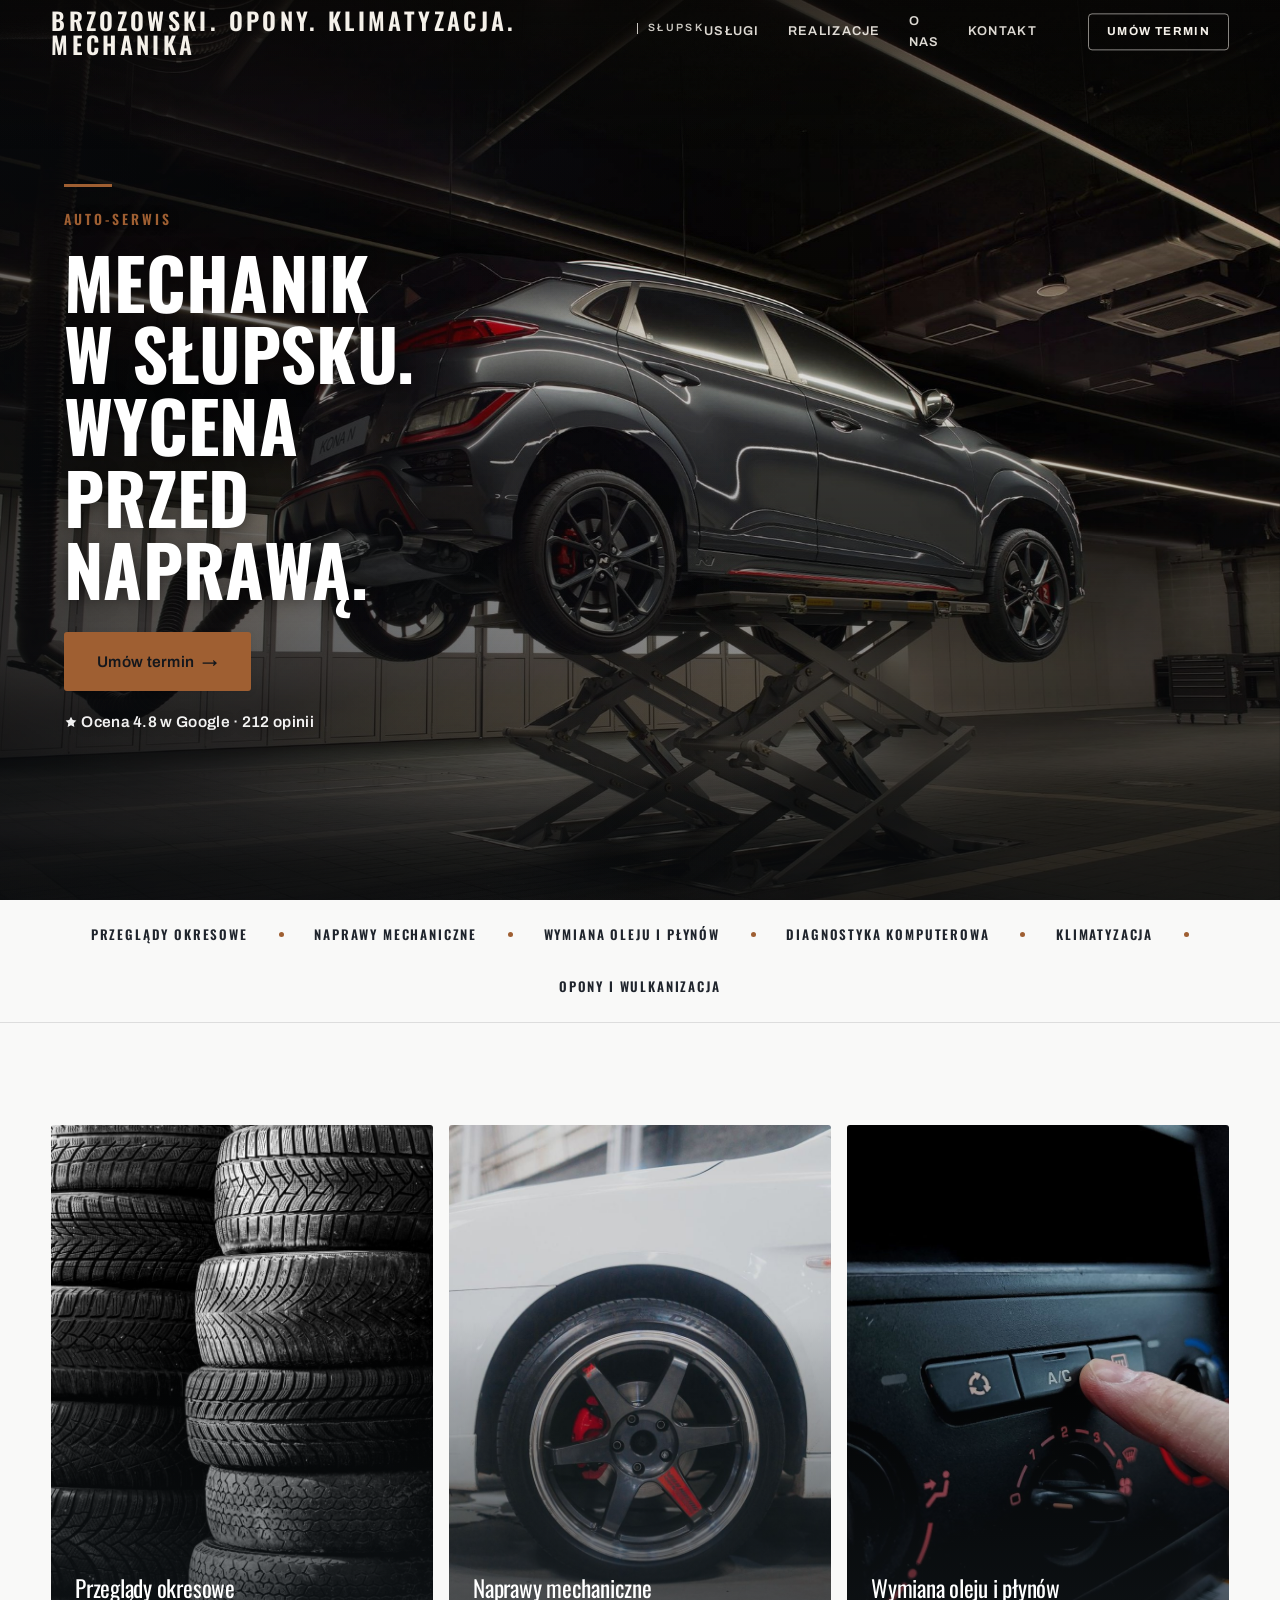
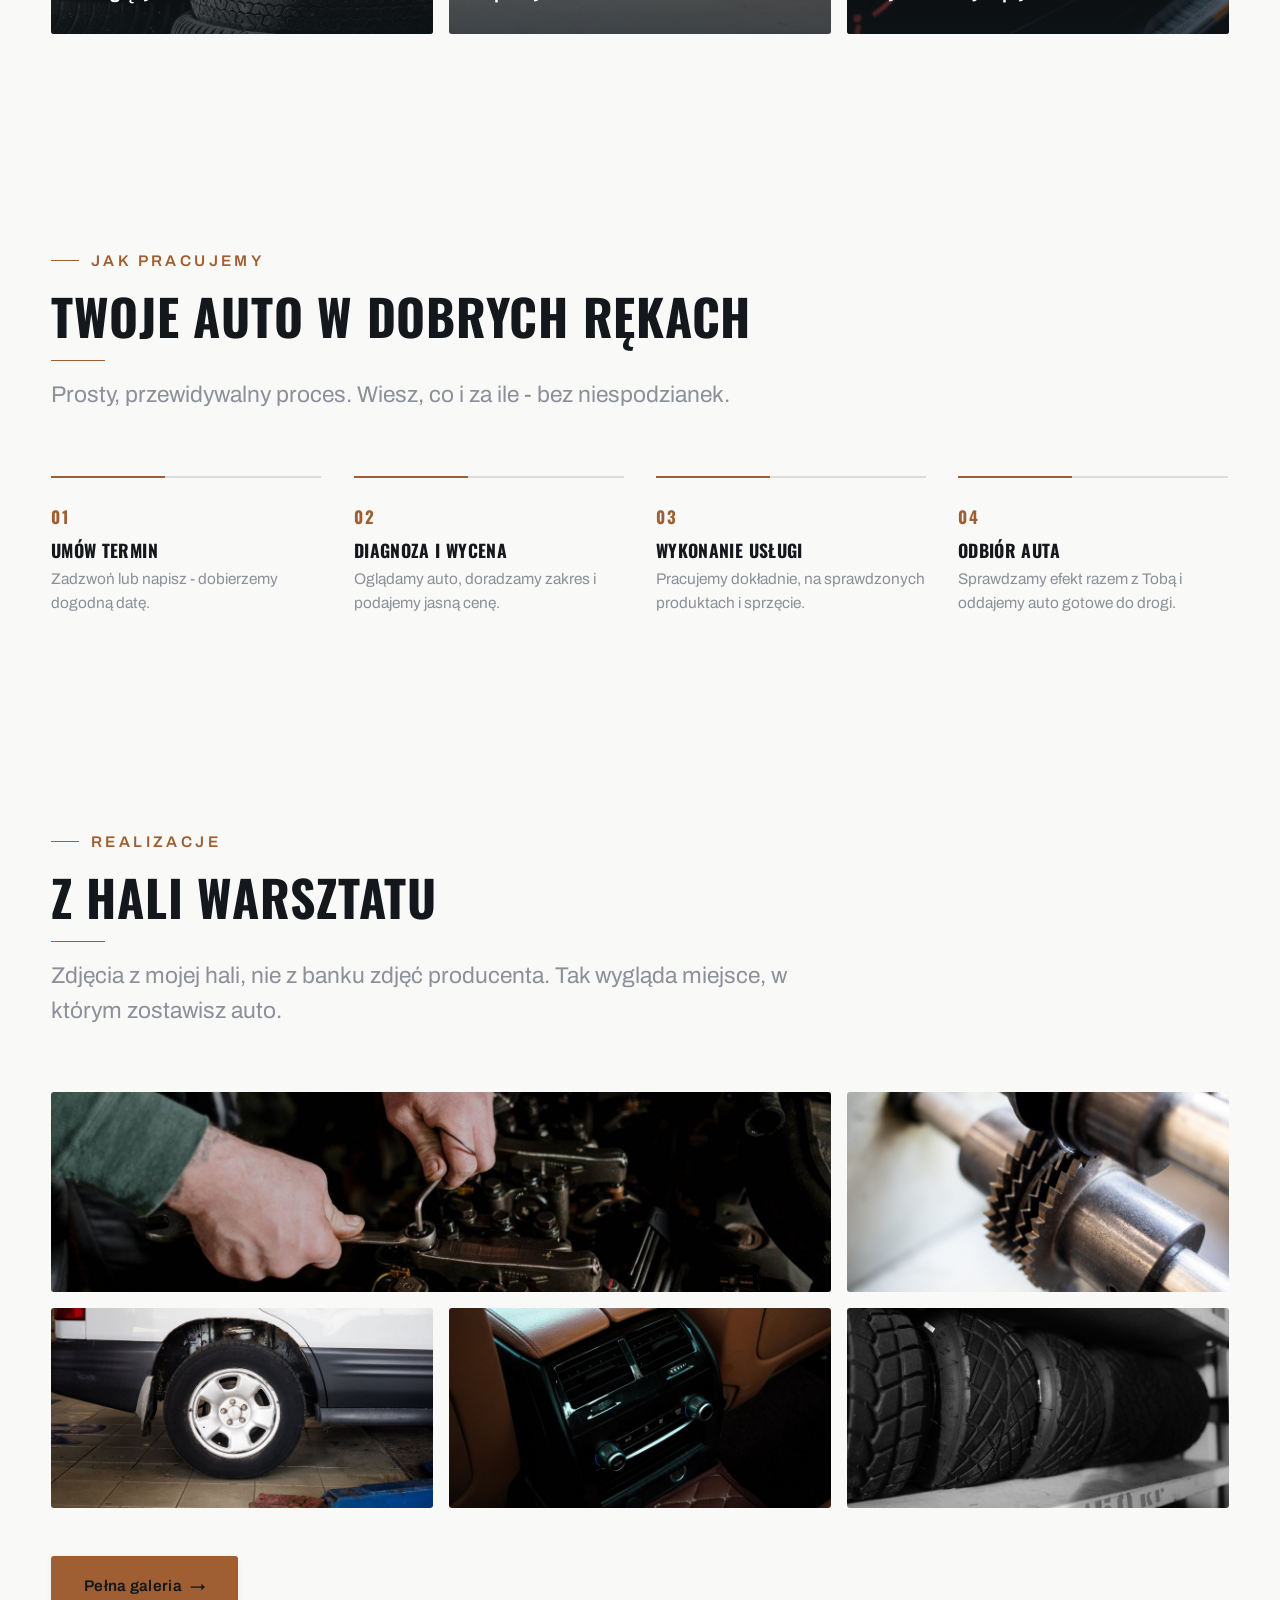
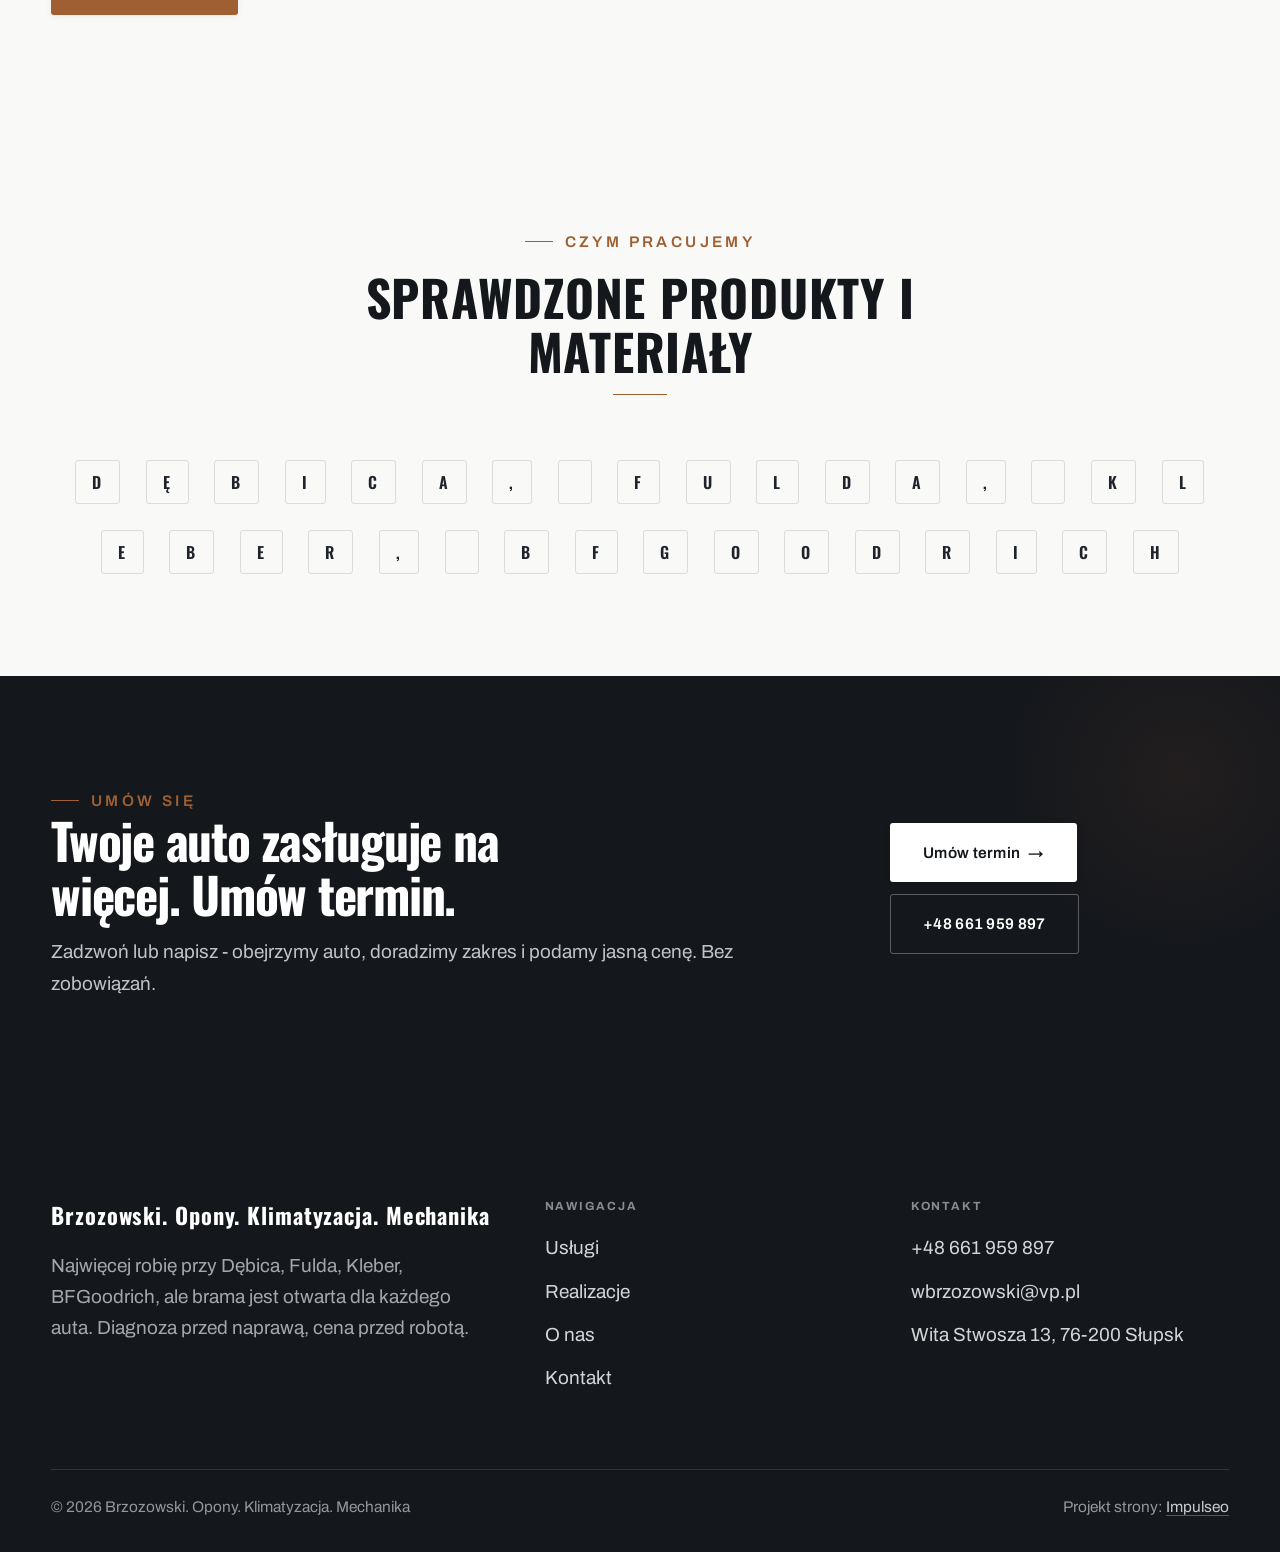
==== commit 0e405275: "Stopka: podpis Impulseo z linkiem + poprawka znikajacego napisu w naglowku" ====
--- a/index.html
+++ b/index.html
@@ -129,7 +129,7 @@
     </div>
     <div class="foot-bot">
       <span>© 2026 Brzozowski. Opony. Klimatyzacja. Mechanika</span>
-      <span>Projekt strony: Krzysztof Brzeziński</span>
+      <span>Projekt strony: <a class="foot-credit" href="https://impulseo.pl" target="_blank" rel="noopener">Impulseo</a></span>
     </div>
   </div>
 </footer>
--- a/assets/styles.css
+++ b/assets/styles.css
@@ -1,7 +1,7 @@
 /* ============================================================
    STOLBASZ — premium, architektoniczny B2B fit-out
    Jasna paleta, zero brązu. System wg premium-web-craft.
-   Projekt strony: Krzysztof Brzeziński
+   Projekt strony: Impulseo (impulseo.pl)
    ============================================================ */
 
 :root{
@@ -474,8 +474,8 @@
 /* Kontrast GWARANTOWANY niezależnie od zdjęcia: (a) ciemna LEWA kolumna pod tekstem (tekst jest do lewej, top->bottom),
    (b) górny scrim pod nav + dolny scrim. Nie liczymy na ciemne zdjęcie. */
 .hero-auto .ha-veil{position:absolute;inset:0;z-index:-1;
-  background:linear-gradient(90deg,rgba(10,12,15,.76) 0%,rgba(10,12,15,.34) 32%,rgba(10,12,15,0) 60%),
-             linear-gradient(180deg,rgba(10,12,15,.42) 0%,rgba(10,12,15,0) 30%,rgba(10,12,15,.55) 78%,rgba(10,12,15,.82) 100%)}
+  background:linear-gradient(90deg,rgba(10,12,15,.62) 0%,rgba(10,12,15,.26) 34%,rgba(10,12,15,0) 62%),
+             linear-gradient(180deg,rgba(10,12,15,.44) 0%,rgba(10,12,15,0) 30%,rgba(10,12,15,.5) 76%,rgba(10,12,15,.78) 100%)}
 .ha-inner{position:relative;z-index:2;margin:0 0 clamp(2.6rem,7vh,5rem) clamp(1.4rem,5vw,4rem);max-width:32ch}
 .ha-tick{display:block;width:48px;height:3px;background:var(--accent);margin-bottom:clamp(1rem,2.4vh,1.6rem)}
 .ha-kicker{display:block;font-family:var(--font-display);font-weight:600;text-transform:uppercase;
@@ -610,3 +610,19 @@
 
 /* === auto-paleta ze zdjęć klienta (dopasowanie do estetyki socials) === */
 :root{--accent:#9F5F32;--accent-d:#7C4722;--accent-soft:rgba(159,95,50,0.10);--paper:#F9F9F8;--paper-2:#EFEEED;--paper-3:#E8E6E5;}
+
+
+/* ====== IMPULSEO-FIX-20260731 ======================================================
+   1) PODPIS w stopce jest teraz linkiem do impulseo.pl - ma być widocznie klikalny.
+   2) ŻYWY NAGŁÓWEK: warstwa przenikających kadrów (.mt-hero-layer) miała z-index:1, więc
+      lądowała NAD przyciemnieniem hero, a w rodzinie „fachowcy" nawet nad panelem z tekstem
+      (.hf-panel nie miał własnego z-index). Efekt: przy zmianie zdjęcia napis znikał i wracał.
+      Teraz warstwa idzie tam, gdzie zdjęcie tła (z-index:-2), a treść nagłówka dostaje twardy
+      z-index:3. Zmieniają się WYŁĄCZNIE zdjęcia w tle - napis stoi nieruchomo.
+      (hero-cine celowo pominięte: tam img ma z-index:0 i układ był poprawny.) */
+.foot-bot a.foot-credit{color:rgba(255,255,255,.78);text-decoration:none;border-bottom:1px solid rgba(255,255,255,.28)}
+.foot-bot a.foot-credit:hover{color:#fff;border-bottom-color:#fff}
+.hero-fach > img.mt-hero-layer,.hero-gastro > img.mt-hero-layer,.hero-auto > img.mt-hero-layer,
+.hero-dom > img.mt-hero-layer,.hero-studio > img.mt-hero-layer{z-index:-2}
+.hf-panel,.hf-inner,.hd-panel,.hk-panel,.ha-inner,.hs-inner,.hg-inner{position:relative;z-index:3}
+/* ====== koniec IMPULSEO-FIX-20260731 ====== */
